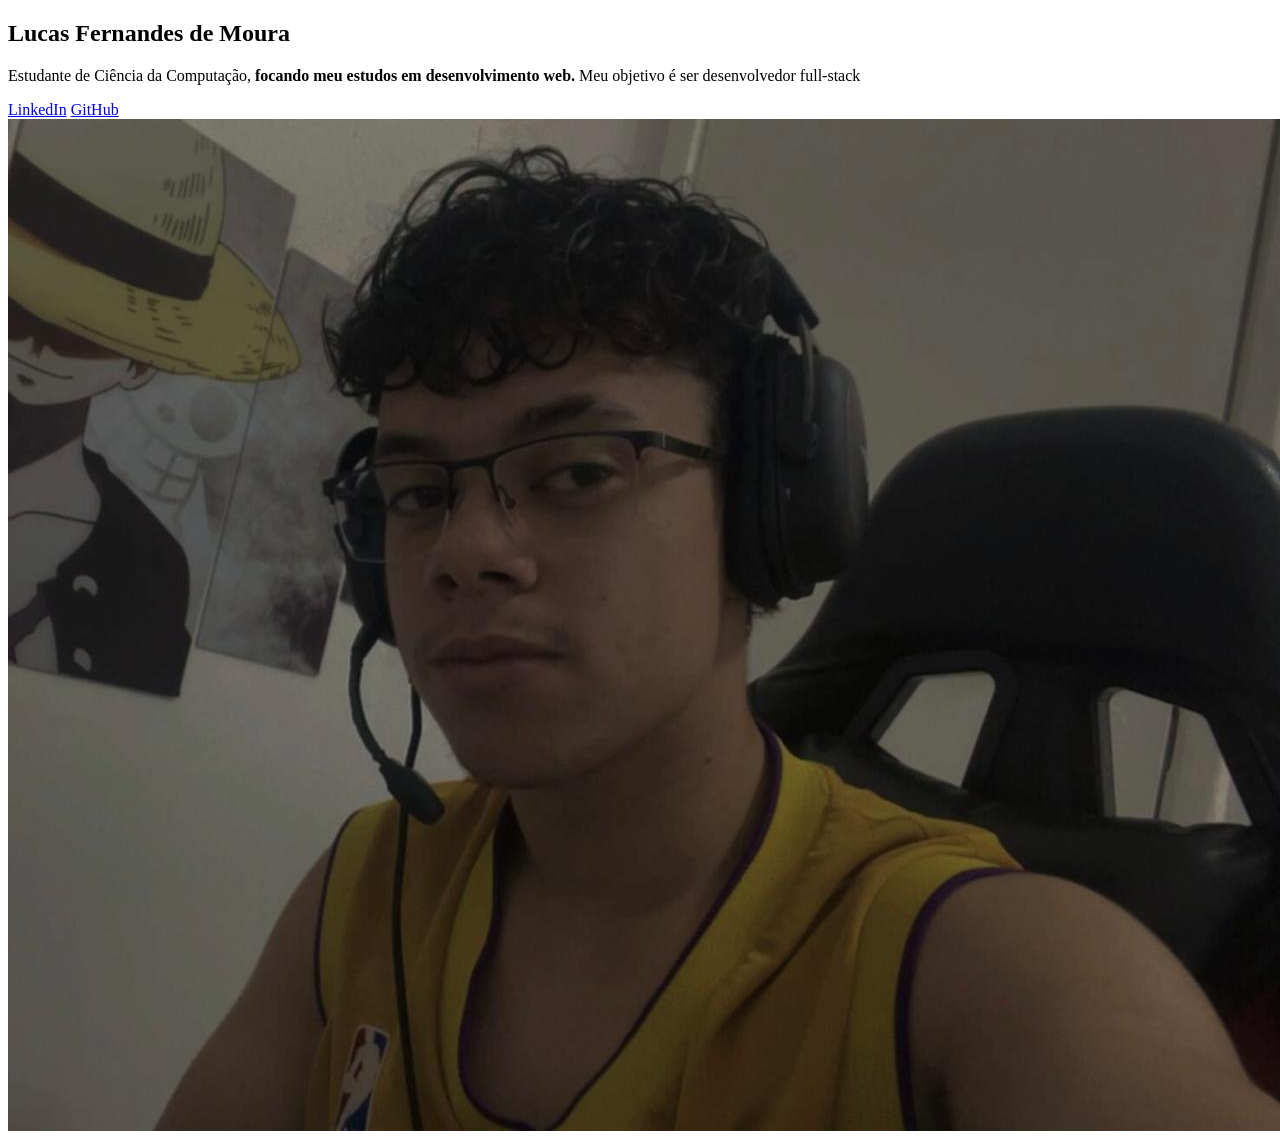
==== index.html @ 452c967d "Portifólio Pessoal Desenvolvi este portifólio através do Curso: HTML e CSS: Classes, posicionamentos" ====
<!DOCTYPE html>
<html lang="pt-br">
<head>
    <meta charset="UTF-8">
    <http-equiv="X-UA-Compatible" content="IE=edge">
    <meta name="viewport" content="width=device-width, initial-scale=1.0">
    <title>Portfólio</title>
    <link rel="stylesheet" href="style.css">
</head>
<body>
    <header></header>
    <main class="apresentacao">
        <section class="apresentacao__conteudo">
            <h1 class="apresentacao__conteudo__nome">Lucas Fernandes de Moura</h1>
            <p class="apresentacao__conteudo__descricao"> Estudante de Ciência da Computação, <strong class="apresentacao__conteudo__descricao__destaque">focando meu estudos  em desenvolvimento web.</strong> Meu objetivo é ser desenvolvedor full-stack </p>
            <div class="links"> 
                <a class="link" href="https://www.linkedin.com/in/lucas-fernandes-de-moura/" target="_blank">LinkedIn</a>
                <a class="link" href="https://github.com/FernandesCMD" target="_blank">GitHub</a>
            </div>
        </section>
            <img src="imagem.jpeg" alt="Foto do Lucas Fernandes de Moura">
    </main>
    <footer></footer>
</body>
</html>
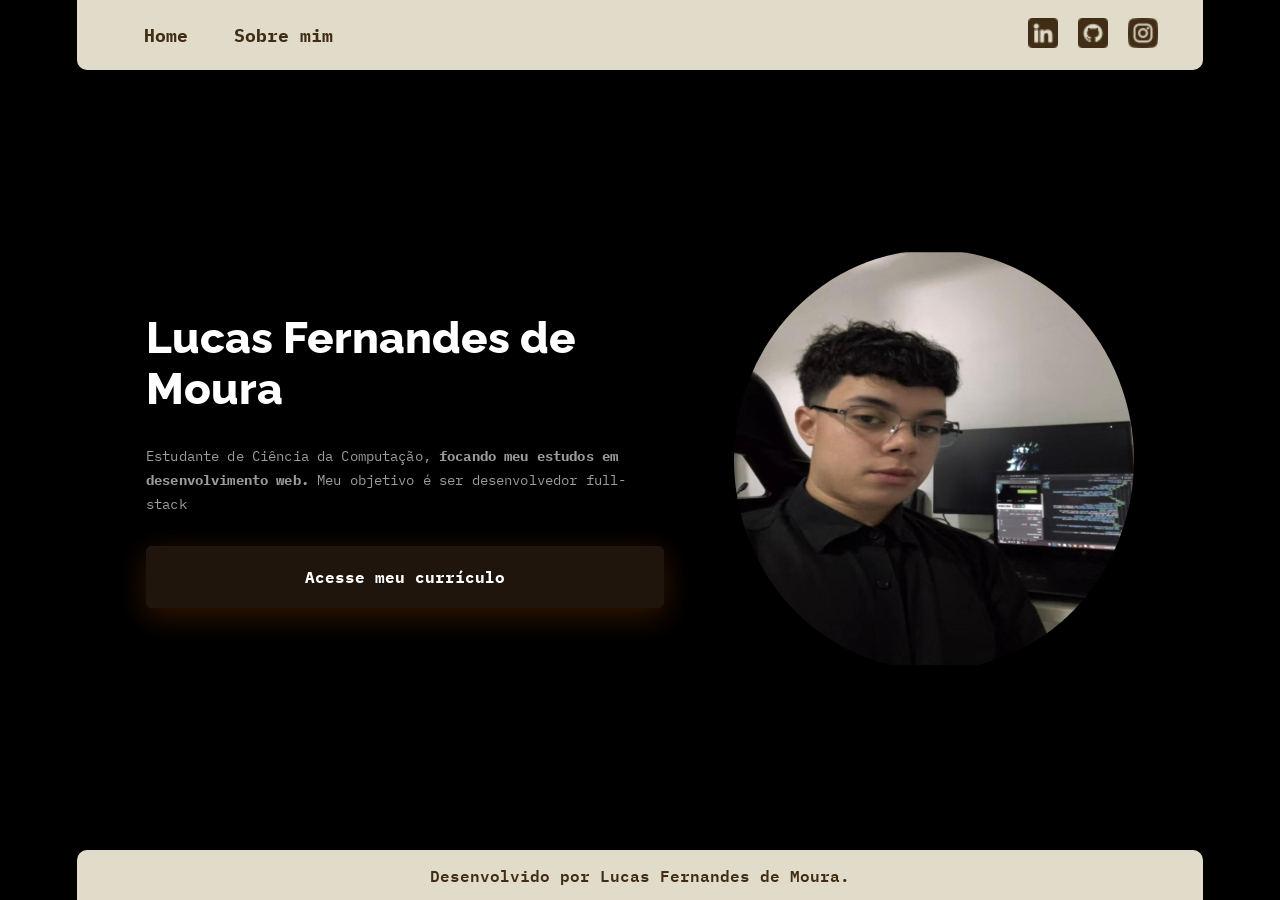
==== commit 4ac70e32: "V1.2 - Cabeçalho, rodapés e Variáveis CSS feat: implementa cabeçalho, rodapé e variáveis CSS  - Adic" ====
--- a/index.html
+++ b/index.html
@@ -5,21 +5,40 @@
     <http-equiv="X-UA-Compatible" content="IE=edge">
     <meta name="viewport" content="width=device-width, initial-scale=1.0">
     <title>Portfólio</title>
-    <link rel="stylesheet" href="style.css">
+    <link rel="stylesheet" href="./styles/style.css">
 </head>
 <body>
-    <header></header>
+    <header class="cabecalho">
+        <nav class="cabecalho__menu">
+            <div class="cabecalho__menu__acessibilidade">
+                <a class="cabecalho__menu__acesso" href="index.html">Home</a>
+                <a class="cabecalho__menu__acesso" href="about.html">Sobre mim</a>
+            </div>
+            <div class="cabecalho__menu__redes-sociais">
+                <a class="cabecalho__menu__link" href="https://linkedin.com/in/lucasfmoura17" target="_blank">
+                    <img src="./assets/linkedin.png" alt="LinkedIn">
+                </a>
+                <a class="cabecalho__menu__link" href="https://github.com/FernandesCMD" target="_blank">  
+                    <img src="./assets/github.png" alt="GitHub">
+                </a>
+                <a class="cabecalho__menu__link" href="https://www.instagram.com/luca.sfmoura/" target="_blank">
+                    <img src="./assets/instagram.png" alt="Instagram">
+                </a>
+            </div>
+        </nav>
+    </header>
     <main class="apresentacao">
         <section class="apresentacao__conteudo">
             <h1 class="apresentacao__conteudo__nome">Lucas Fernandes de Moura</h1>
             <p class="apresentacao__conteudo__descricao"> Estudante de Ciência da Computação, <strong class="apresentacao__conteudo__descricao__destaque">focando meu estudos  em desenvolvimento web.</strong> Meu objetivo é ser desenvolvedor full-stack </p>
-            <div class="links"> 
-                <a class="link" href="https://www.linkedin.com/in/lucas-fernandes-de-moura/" target="_blank">LinkedIn</a>
-                <a class="link" href="https://github.com/FernandesCMD" target="_blank">GitHub</a>
+            <div class="apresentacao__conteudo__curriculo">
+                <a class="apresentacao__conteudo__curriculo__link" href="Currículo Lucas Fernandes de Moura.pdf" target="_blank">Acesse meu currículo</a>
             </div>
         </section>
-            <img src="imagem.jpeg" alt="Foto do Lucas Fernandes de Moura">
+            <img class="foto-de-perfil" src="./assets/image.jpeg" alt="Foto do Lucas Fernandes de Moura">
     </main>
-    <footer></footer>
+    <footer class="rodape">
+        <p>Desenvolvido por Lucas Fernandes de Moura.</p>
+    </footer>
 </body>
 </html>
--- a/styles/style.css
+++ b/styles/style.css
@@ -0,0 +1,135 @@
+@import url('https://fonts.googleapis.com/css2?family=IBM+Plex+Mono:ital,wght@0,100;0,200;0,300;0,400;0,500;0,600;0,700;1,100;1,200;1,300;1,400;1,500;1,600;1,700&family=Raleway:ital,wght@0,100..900;1,100..900&display=swap');
+
+:root {
+    --cor-secundaria: #E1DCC9;
+    --cor-primaria: #000000;
+    --cor-texto-primaria: #9C9C9C;
+    --cor-texto-secundaria: #412D15;
+}
+* {
+    margin: 0;
+    padding: 0;
+    box-sizing: border-box;
+}
+
+body {
+    background-color: var(--cor-primaria);
+    color: var(--cor-texto-primaria);
+    padding: 0% 6%;
+}
+.cabecalho {
+    background-color: var(--cor-secundaria);
+    height: 70px;
+    width: 100%;
+    border-radius: 0px 0px 10px 10px;
+}
+.cabecalho__menu {
+    display: flex;
+    justify-content: space-between;
+    align-items: center;
+    padding: 0% 4% 0% 6%;
+    height: 100%;
+}
+.cabecalho__menu__acessibilidade {
+    display: flex;
+    width: 30%;
+    justify-content: flex-start;
+    align-items: center;
+    gap: 15%;
+}
+.cabecalho__menu__acesso {
+    color: var(--cor-texto-secundaria);
+    font-family: "iBM Plex Mono", sans-serif;
+    font-size: 18px;
+    font-style: normal;
+    font-weight: 700;
+    line-height: normal;
+    text-decoration: none;
+}
+.cabecalho__menu__redes-sociais {
+    display: flex;
+    width: 20%;
+    justify-content: flex-end;
+    align-items: center;
+    gap: 10%;
+}
+.cabecalho__menu__link img {
+    width: 30px;
+    height: 30px;
+}
+.apresentacao {
+    display: flex;
+    align-items: center;
+    justify-content: center;
+    min-height: calc(100vh - 120px);
+}
+.apresentacao__conteudo {
+    display: flex;
+    padding: 0px 20px 0px 0px;
+    flex-direction: column;
+    justify-content: center;
+    align-items: flex-start;
+    gap: 30px;
+    width: 538px;
+}
+.apresentacao__conteudo__nome {
+    color: #FFF;
+    font-family: "Raleway", sans-serif;
+    font-size: 44px;
+    font-style: normal;
+    font-weight: 800;
+    line-height: normal;
+}
+.apresentacao__conteudo__descricao {
+    color: var(--cor-texto-primaria);
+    font-family: "IBM Plex Mono";
+    font-size: 14px;
+    font-style: normal;
+    font-weight: 400;
+    line-height: 24px;
+    letter-spacing: 0.14px;
+}
+.apresentacao__conteudo__descricao__destaque {
+    font-weight: 700;
+}
+.apresentacao__conteudo__curriculo {
+    display: flex;
+    padding: 20px 20px;
+    background-color: #1F150C;
+    justify-content: center;
+    align-items: center;
+    width: 100%;
+    border: 1px solid #1F150C;
+    border-radius: 5px;
+    box-shadow: 0px 8px 30px 0px rgb(51, 22, 1);
+}
+.apresentacao__conteudo__curriculo:hover {
+    background-color: #412D15;
+    border: 1px solid #412D15;
+}
+.apresentacao__conteudo__curriculo__link {
+    color: #FFF;
+    font-family: "IBM Plex Mono", sans-serif;
+    font-size: 16px;
+    font-style: normal;
+    font-weight: 700;
+    line-height: normal;
+    text-decoration: none;
+}
+.foto-de-perfil {
+    margin-left: 50px;
+    width: 400px;
+    height: 420px;
+    border-radius: 50%;
+}
+.rodape {
+    display: flex;
+    font-family: "IBM Plex Mono", sans-serif;
+    font-weight: 600;
+    justify-content: center;
+    align-items: center;
+    height: 50px;
+    background-color: var(--cor-secundaria);
+    color: var(--cor-texto-secundaria);
+    border-radius: 10px 10px 0px 0px;
+}
